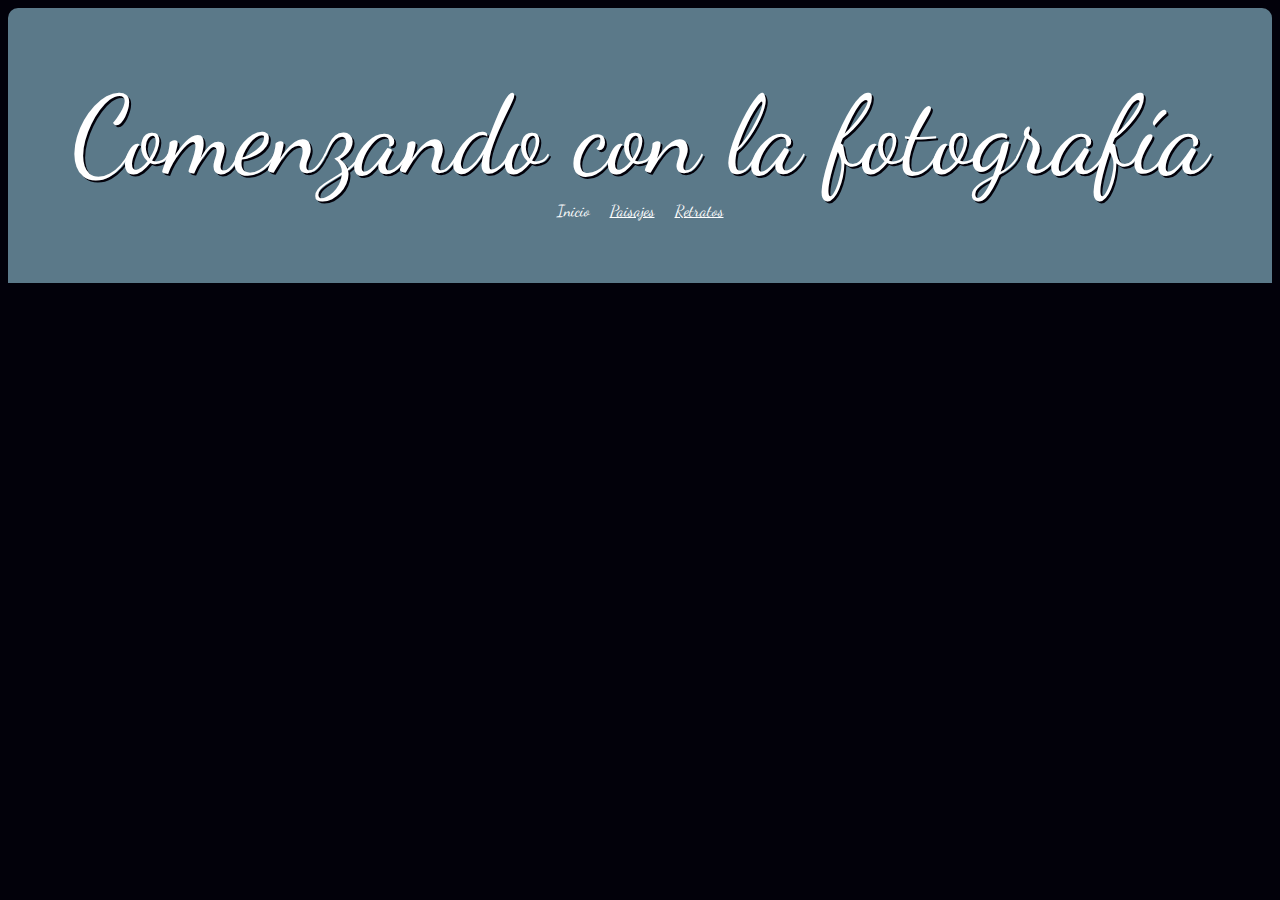
==== index.html @ 71e3a012 "Cabecera de index finalizada" ====
<!DOCTYPE html>
<html lang="en">
<head>
    <meta charset="UTF-8">
    <meta name="viewport" content="width=device-width, initial-scale=1.0">
    <meta http-equiv="X-UA-Compatible" content="ie=edge">
    <title>Document</title>
    <link rel="stylesheet" href="estilos/estilos.css">
    <link href="https://fonts.googleapis.com/css?family=Dancing+Script:400,700" rel="stylesheet">
</head>
<body>
    
    <header>
        <div class="pagina-actual">Comenzando con la fotografía</div>
        <div class="menu">
            <a href="index.html" style="text-decoration: none;">Inicio</a>
            <a href="paisajes.html">Paisajes</a>
            <a href="retratos.html">Retratos</a>
        </div>
    </header>

</body>
</html>
---- estilos/estilos.css ----
/**********************/
/* Estilos en general */
/**********************/
body {
    background: #02010a;
    font-family: 'Dancing Script', cursive;
}

header {
    background: #5b7989;
    border-radius: 10px 10px 0px 0px;
    text-align: center;
    padding: 5%;
}

.pagina-actual{
    color: #fff;
    text-shadow: 2px 2px 0px #02010a;
    font-size: 8.5vw;
}

.menu a{
    color: #fff;
    margin-right: 1rem;
}

.menu a:last-child{
    margin-right: 0;
}

/**********************/
/* Responsive < 900px */
/**********************/
@media screen and (max-width: 900px) {
    
    .menu {
        margin-top:10px;
    }
    
    .menu a{
        font-size: 5vw;
    }
    

}

/**********************/
/* Responsive > 900px */
/**********************/
@media screen and (min-width: 901px) {



}
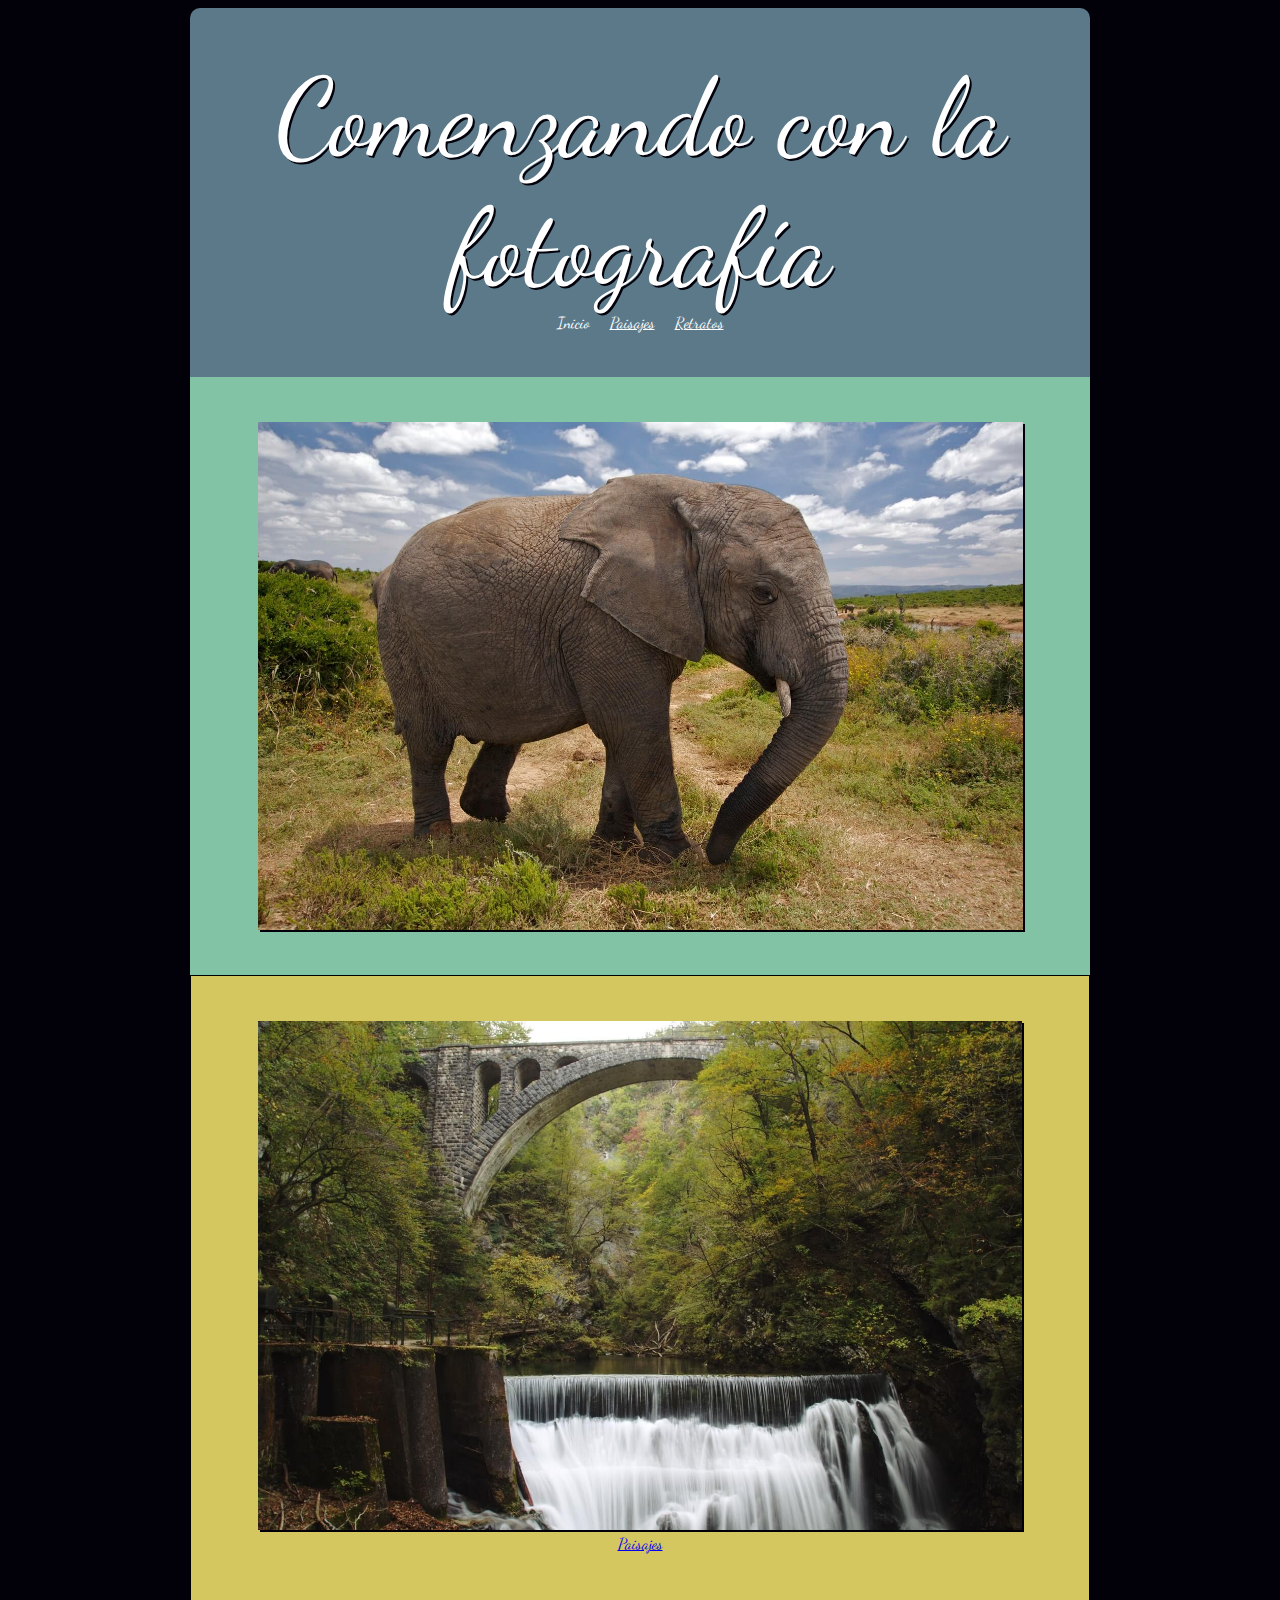
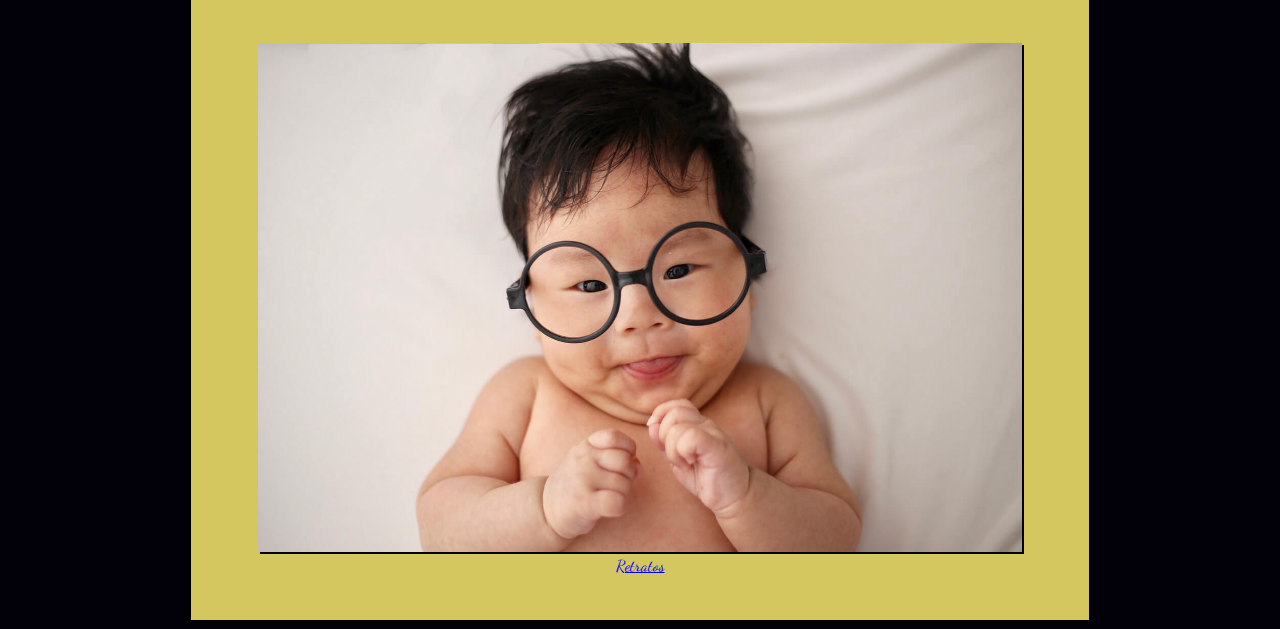
==== commit 50f8e93f: "seccion imagen-secundaria de index.html finalizada" ====
--- a/index.html
+++ b/index.html
@@ -9,15 +9,38 @@
     <link href="https://fonts.googleapis.com/css?family=Dancing+Script:400,700" rel="stylesheet">
 </head>
 <body>
+    <div class="contenido">
+        <header>
+            <div class="pagina-actual">Comenzando con la fotografía</div>
+            <div class="menu">
+                <a href="index.html" style="text-decoration: none;">Inicio</a>
+                <a href="paisajes.html">Paisajes</a>
+                <a href="retratos.html">Retratos</a>
+            </div>
+        </header>
+
     
-    <header>
-        <div class="pagina-actual">Comenzando con la fotografía</div>
-        <div class="menu">
-            <a href="index.html" style="text-decoration: none;">Inicio</a>
-            <a href="paisajes.html">Paisajes</a>
-            <a href="retratos.html">Retratos</a>
+        <div class="imagen-central">
+            <img src="imgs/central.jpg" alt="Elefante">
         </div>
-    </header>
+
+        <div class="imagen-secundaria">
+            <div class="paisajes">
+                <a href="paisajes.html">
+                    <img src="imgs/paisajes.jpg" alt="Paisaje">
+                    <br>
+                    <span>Paisajes</span>
+                </a>
+            </div>
+            <div class="retratos">                
+                <a href="retratos.html">
+                    <img src="imgs/retratos.jpg" alt="Retrato"> 
+                    <br>                   
+                    <span>Retratos</span>                
+                </a>
+            </div>
+        </div>
+    </div>
 
 </body>
 </html>--- a/estilos/estilos.css
+++ b/estilos/estilos.css
@@ -11,6 +11,10 @@
     border-radius: 10px 10px 0px 0px;
     text-align: center;
     padding: 5%;
+}
+
+img {
+    box-shadow: 2px 2px #02010a;
 }
 
 .pagina-actual{
@@ -28,6 +32,68 @@
     margin-right: 0;
 }
 
+.contenido {
+    margin: 0 auto;
+}
+
+.imagen-central {
+    background: #82c3a6;
+    display: flex;
+    flex-direction: column;
+    align-items: center;
+    padding: 5% 0;
+}
+
+.imagen-central > img {
+    width: 85%;
+}
+
+.imagen-secundaria{
+    background: #d5c75f;
+    border: 1px solid;
+    display: flex;
+    flex-direction: row;
+    flex-wrap: wrap;
+}
+
+.imagen-secundaria > div {
+    display: flex;
+    flex-direction: column;
+    align-items: center;
+    padding: 5% 0;
+}
+
+.imagen-secundaria > div > a {
+    text-align: center;
+    text-decoration: none;
+}
+
+.imagen-secundaria > div > a > span {
+    text-decoration: underline;
+}
+
+.imagen-secundaria > div > a > img {
+    width: 85%;
+}
+
+.imagen-secundaria > div:first-child > a > img{
+    transition: all 0.6s;
+    -webkit-transition: all 0.6s;
+}
+.imagen-secundaria > div:first-child > a > img:hover{
+    transform: rotate(10deg);
+    box-shadow: 2px 2px #82c3a6;
+}
+
+.imagen-secundaria > div:last-child > a > img{
+    transition: all 0.6s;
+    -webkit-transition: all 0.6s;
+}
+.imagen-secundaria > div:last-child > a > img:hover{
+    transform: translate(20px, -5px);
+    box-shadow: 2px 2px #82c3a6;
+}
+
 /**********************/
 /* Responsive < 900px */
 /**********************/
@@ -40,7 +106,10 @@
     .menu a{
         font-size: 5vw;
     }
-    
+
+    .contenido {
+        width: 100%;
+    }
 
 }
 
@@ -49,6 +118,8 @@
 /**********************/
 @media screen and (min-width: 901px) {
 
-
+    .contenido {
+        max-width: 900px;
+    }
 
 }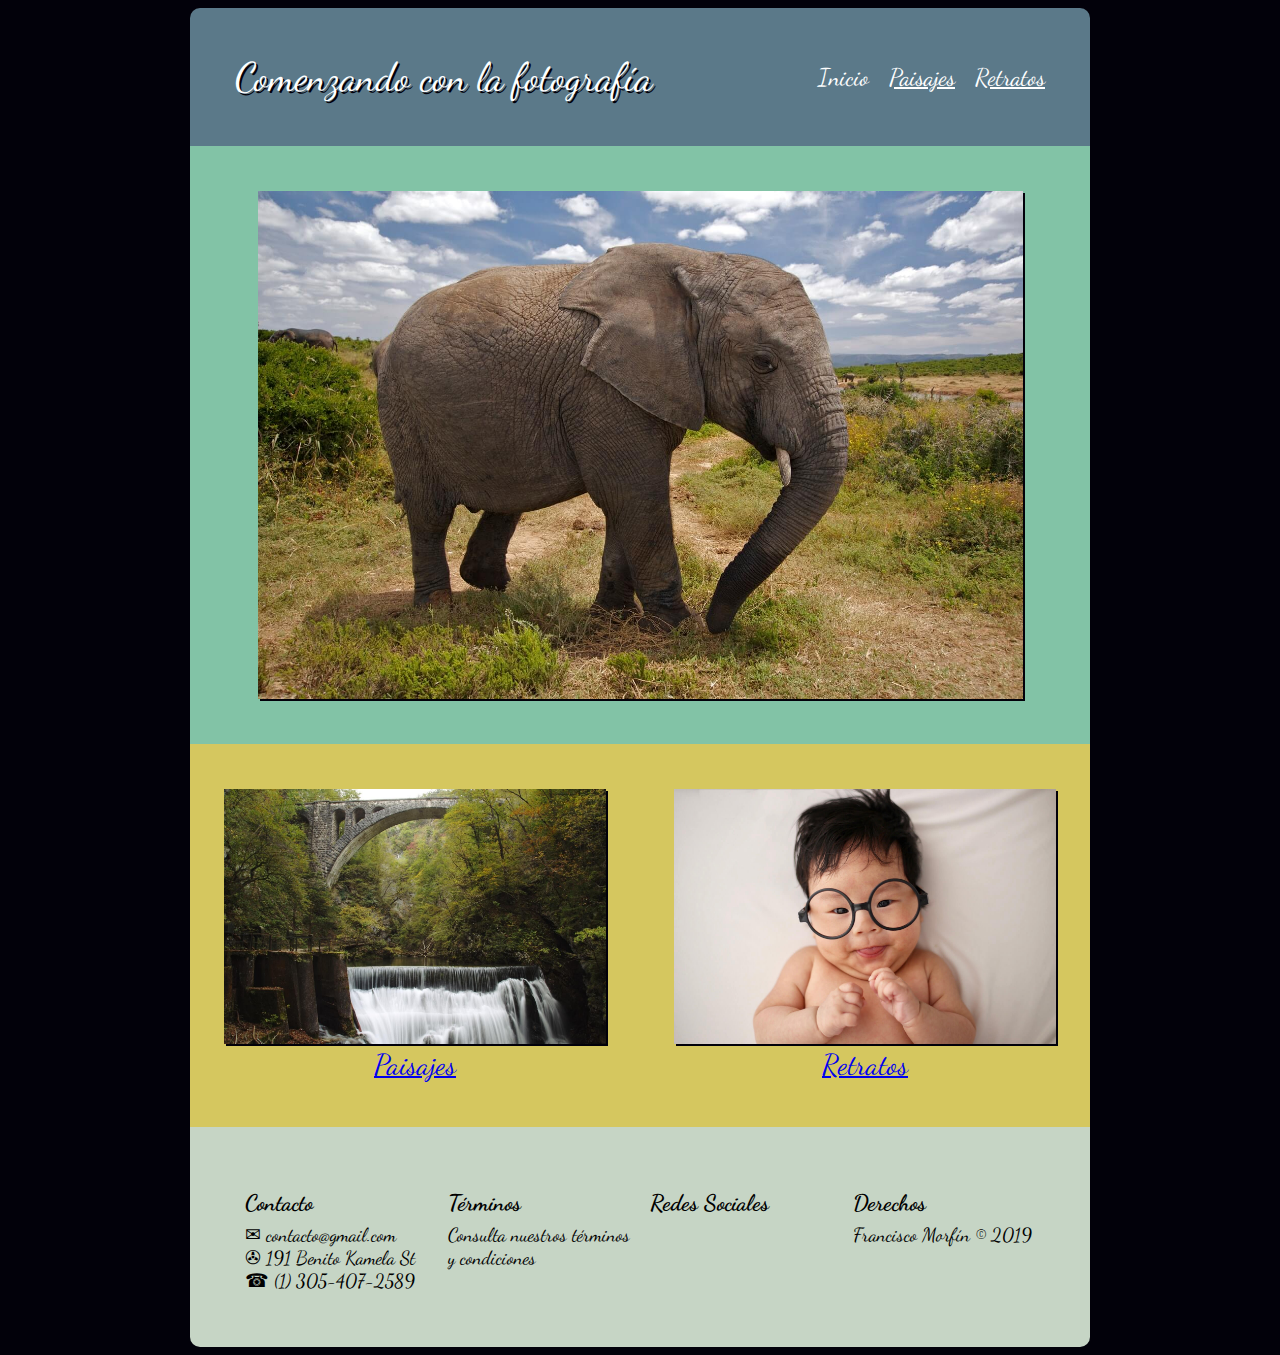
==== commit c397e979: "index.html finalizado" ====
--- a/index.html
+++ b/index.html
@@ -7,6 +7,8 @@
     <title>Document</title>
     <link rel="stylesheet" href="estilos/estilos.css">
     <link href="https://fonts.googleapis.com/css?family=Dancing+Script:400,700" rel="stylesheet">
+    <link rel="stylesheet" href="https://use.fontawesome.com/releases/v5.6.3/css/all.css" integrity="sha384-UHRtZLI+pbxtHCWp1t77Bi1L4ZtiqrqD80Kn4Z8NTSRyMA2Fd33n5dQ8lWUE00s/" crossorigin="anonymous">
+
 </head>
 <body>
     <div class="contenido">
@@ -40,6 +42,32 @@
                 </a>
             </div>
         </div>
+
+        <footer>
+             <div class="contacto">
+                <h3>Contacto</h3>
+                <span>&#9993; contacto@gmail.com</span>
+                <span>&#9991; 191 Benito Kamela St</span>
+                <span>&#9742; (1) 305-407-2589</span>
+             </div>
+             <div class="terminos">
+                <h3>Términos</h3>
+                <span>Consulta nuestros términos y condiciones</span>
+             </div>
+             <div class="redes">
+                <h3>Redes Sociales</h3>
+                <span>
+                    <a href="https://www.facebook.com" target="_blank"><i class="fab fa-facebook"></i></a> 
+                    <a href="https://www.twitter.com" target="_blank"><i class="fab fa-twitter"></i></a>
+                    <a href="https://www.instagram.com" target="_blank"><i class="fab fa-instagram"></i></a>
+                </span>                
+             </div>
+             <div class="derechos">
+                <h3>Derechos</h3>
+                <span>Francisco Morfín &#169 2019</span>
+             </div>
+        </footer>
+
     </div>
 
 </body>
--- a/estilos/estilos.css
+++ b/estilos/estilos.css
@@ -9,8 +9,9 @@
 header {
     background: #5b7989;
     border-radius: 10px 10px 0px 0px;
-    text-align: center;
     padding: 5%;
+    display: flex;
+    align-items: center;
 }
 
 img {
@@ -20,7 +21,6 @@
 .pagina-actual{
     color: #fff;
     text-shadow: 2px 2px 0px #02010a;
-    font-size: 8.5vw;
 }
 
 .menu a{
@@ -50,10 +50,7 @@
 
 .imagen-secundaria{
     background: #d5c75f;
-    border: 1px solid;
     display: flex;
-    flex-direction: row;
-    flex-wrap: wrap;
 }
 
 .imagen-secundaria > div {
@@ -94,10 +91,35 @@
     box-shadow: 2px 2px #82c3a6;
 }
 
+footer {
+    border-radius: 0px 0px 10px 10px;
+    background: #C6d5c5;
+    display: flex;
+    padding: 5%;
+}
+
+.contacto, .terminos, .redes, .derechos {
+    display: flex;
+    flex-direction: column;
+}
+
+.contacto > h3, .terminos > h3, .redes > h3, .derechos > h3 {
+    margin: 7px 0;
+}
+
 /**********************/
 /* Responsive < 900px */
 /**********************/
 @media screen and (max-width: 900px) {
+
+    header{
+        flex-direction: column;
+    }
+
+    .pagina-actual{
+        font-size: 8.5vw;
+        text-align: center;
+    }
     
     .menu {
         margin-top:10px;
@@ -111,6 +133,23 @@
         width: 100%;
     }
 
+    .imagen-secundaria{
+        flex-direction: column;
+    }
+
+    .imagen-secundaria > div > a > span {
+        font-size: 4.5vw;
+    }
+
+    footer {
+        flex-direction: column;
+        font-size: 4.5vw;
+    }
+
+    footer > div {
+        margin-bottom: 1.25rem;
+    }
+
 }
 
 /**********************/
@@ -118,8 +157,43 @@
 /**********************/
 @media screen and (min-width: 901px) {
 
+    header {
+        text-align: left;
+        flex-direction: row;
+    }
+
+    .pagina-actual{
+        font-size: 2.5rem;
+        flex-grow: 1;
+    }
+
+    .menu a{
+        font-size: 1.5rem;
+    }
+
     .contenido {
         max-width: 900px;
     }
 
+    .imagen-secundaria{
+        flex-direction: row;;
+    }
+
+    .imagen-secundaria > div > a > span {
+        font-size: 1.8rem;
+    }
+
+    footer {
+        flex-direction: row;
+        font-size: 1.2rem;
+    }
+
+    footer > div {
+        width: 25%;
+        padding: 10px;
+        box-sizing: border-box;
+    }
+
+
+
 }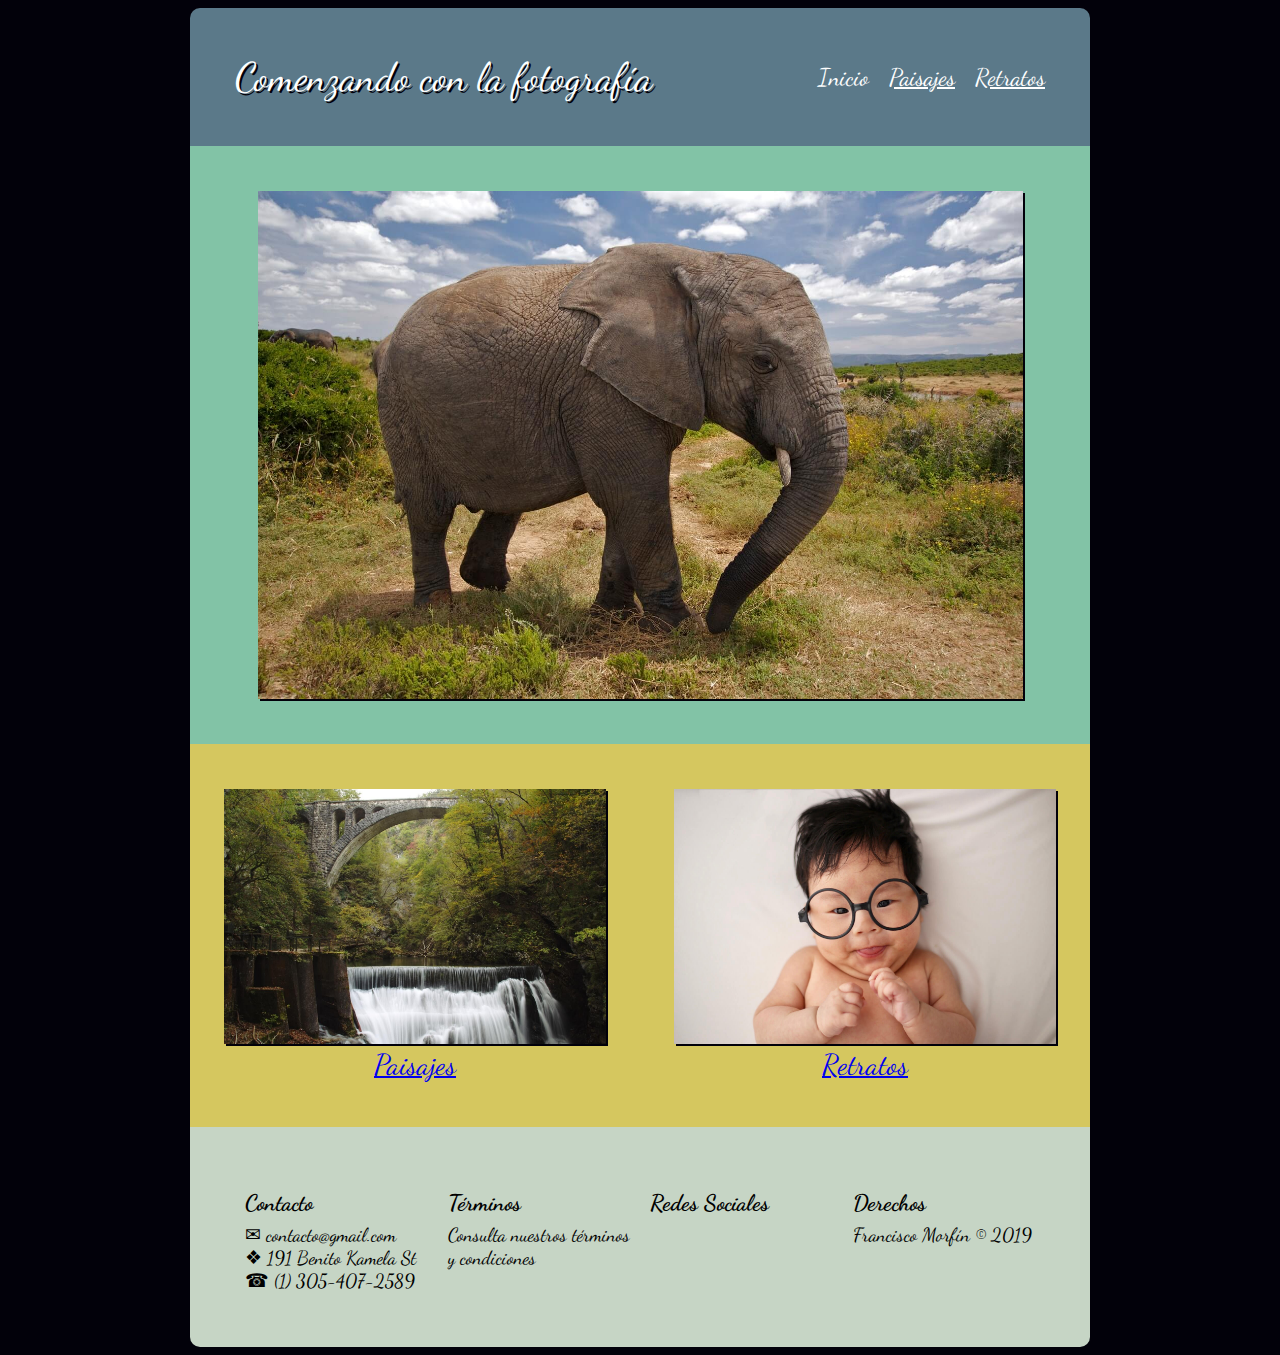
==== commit 95f01ec1: "proyecto finalizado" ====
--- a/index.html
+++ b/index.html
@@ -12,6 +12,7 @@
 </head>
 <body>
     <div class="contenido">
+
         <header>
             <div class="pagina-actual">Comenzando con la fotografía</div>
             <div class="menu">
@@ -47,7 +48,7 @@
              <div class="contacto">
                 <h3>Contacto</h3>
                 <span>&#9993; contacto@gmail.com</span>
-                <span>&#9991; 191 Benito Kamela St</span>
+                <span>&#10070; 191 Benito Kamela St</span>
                 <span>&#9742; (1) 305-407-2589</span>
              </div>
              <div class="terminos">
@@ -57,9 +58,9 @@
              <div class="redes">
                 <h3>Redes Sociales</h3>
                 <span>
-                    <a href="https://www.facebook.com" target="_blank"><i class="fab fa-facebook"></i></a> 
-                    <a href="https://www.twitter.com" target="_blank"><i class="fab fa-twitter"></i></a>
-                    <a href="https://www.instagram.com" target="_blank"><i class="fab fa-instagram"></i></a>
+                    <a href="https://www.facebook.com" target="_blank"><i class="fab fa-facebook" style="color:#3b5998"></i></a> 
+                    <a href="https://www.twitter.com" target="_blank"><i class="fab fa-twitter" style="color: #00aced"></i></a>
+                    <a href="https://www.instagram.com" target="_blank"><i class="fab fa-instagram" style="color: #c32aa3"></i></a>
                 </span>                
              </div>
              <div class="derechos">
--- a/estilos/estilos.css
+++ b/estilos/estilos.css
@@ -1,6 +1,14 @@
 /**********************/
 /* Estilos en general */
 /**********************/
+
+/* Animación */
+@keyframes rebote{
+    0% { margin-top: 150%; }
+    60% { margin-top: -5%; }
+    100% { margin-top: 0; }
+}
+
 body {
     background: #02010a;
     font-family: 'Dancing Script', cursive;
@@ -12,6 +20,8 @@
     padding: 5%;
     display: flex;
     align-items: center;
+    animation-name: rebote;
+    animation-duration:0.7s;
 }
 
 img {
@@ -107,6 +117,27 @@
     margin: 7px 0;
 }
 
+.galeria {
+    background: #d5c75f;
+    display: flex;
+}
+
+.galeria img:first-child{
+    filter: blur(10px);
+    -webkit-filter: blur(10px);
+}
+
+.galeria img:nth-child(2n){
+    filter: grayscale(100%);
+    -webkit-filter: grayscale(100%);
+}
+
+.galeria img:nth-child(3) {
+    filter: sepia(90%);
+    -webkit-filter: sepia(90%);
+}
+
+
 /**********************/
 /* Responsive < 900px */
 /**********************/
@@ -122,7 +153,7 @@
     }
     
     .menu {
-        margin-top:10px;
+        margin-top:1rem;
     }
     
     .menu a{
@@ -148,6 +179,16 @@
 
     footer > div {
         margin-bottom: 1.25rem;
+    }
+
+    .galeria {
+        flex-direction: column;
+        align-items: center;
+    }
+
+    .galeria img {
+        margin: 1rem 0;
+        width: 85%;
     }
 
 }
@@ -194,6 +235,18 @@
         box-sizing: border-box;
     }
 
+    .galeria {
+        flex-direction: row;
+        flex-wrap: wrap;
+        padding: 1%;
+    }
+
+    .galeria img {
+        width: 31.3%;
+        height: 375px;
+        margin: 1%;
+    }
+
 
 
 }